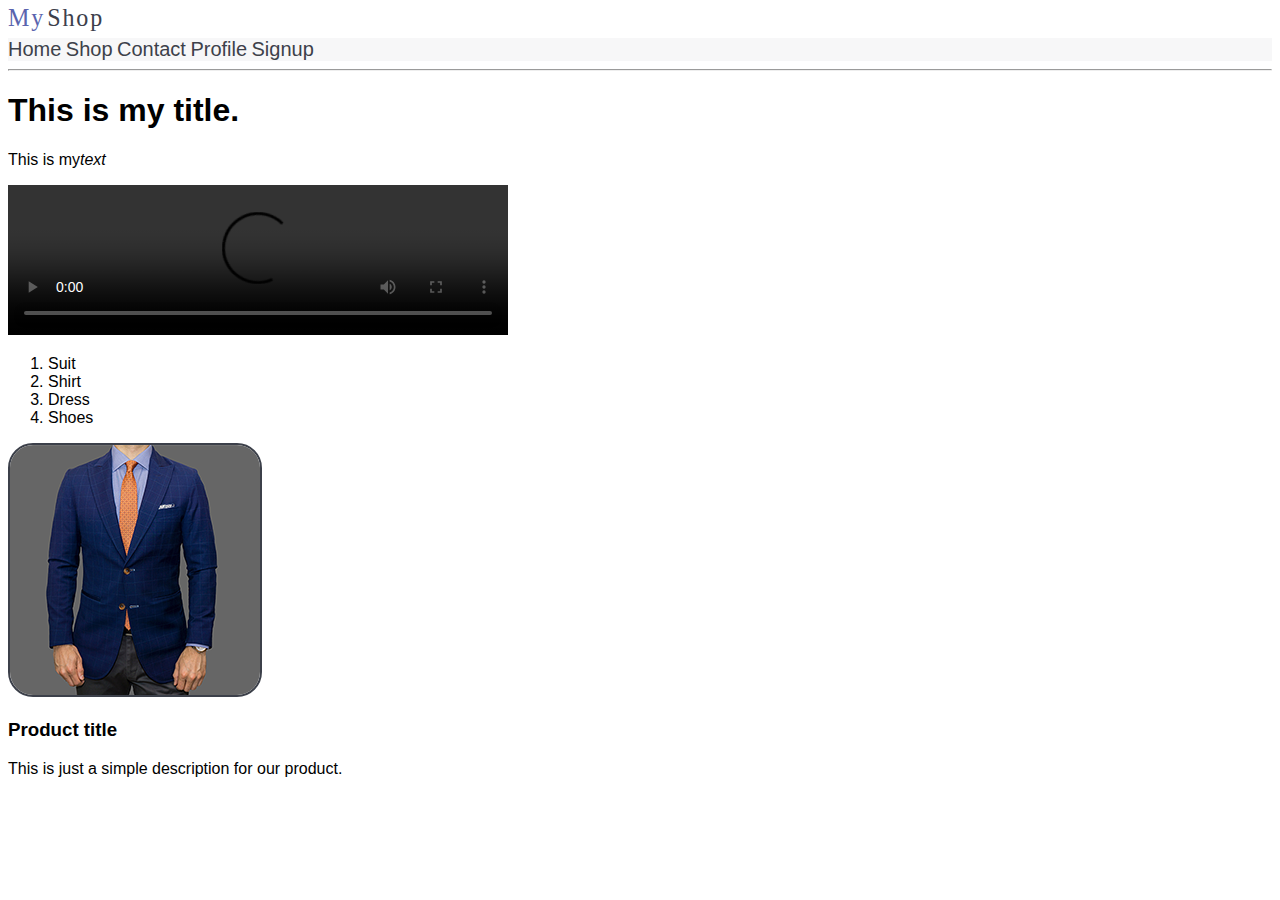
==== MyShop/index.html @ 2d548a77 "Add files via upload" ====
<!DOCTYPE html>
<html>
<head>
    <link rel="stylesheet" href="./style.css">
    <title>My Page</title>
</head>
<body>
    <!-- *************************** header *************************** -->
    <img src="./brand-logo.svg" width="100" alt="myshop logo">
    <nav class="main-nav">
        <a href="index.html">Home</a>
        <a href="shop.html">Shop</a>
        <a href="contact.html">Contact</a>
        <a href="profile.html">Profile</a>
        <a href="signup.html">Signup</a>
    </nav>
    <hr>

    <!-- *************************** main content *************************** -->
    <div>
        <h1>This is my title.</h1>
        <p>This is my<em>text</em></p>
        <video controls width="500px">
            <source src="./intro-video.mp4">
        </video>
    </div>

    <!-- *************************** category *************************** -->
    <ol>
        <li>Suit</li>
        <li>Shirt</li>
        <li>Dress</li>
        <li>Shoes</li>
    </ol>

    <!-- *************************** product card *************************** -->
    <img src="./suit-1.png" class="product-img">
    <h3>Product title</h3>
    <p>This is just a simple description for our product.</p>
</body>

</html>
---- MyShop/style.css ----
body {font-family: Arial, Helvetica, sans-serif;}
/* ------------------ navigation bar style ------------------ */
.main-nav{
    background-color: #F7F7F8;
}
a {
    font-size: 20px;
    color: #3d414a;
    font-family: Arial, Helvetica, sans-serif;
    text-decoration: none;
}

#selected{color: #5762D5;}

/* ------------------ intro section ------------------ */
#intro {
    background-color: #3C404A;
    color: white;
}
.product-img {
    border: solid 2px #3C404A;
    border-radius: 25px;
}
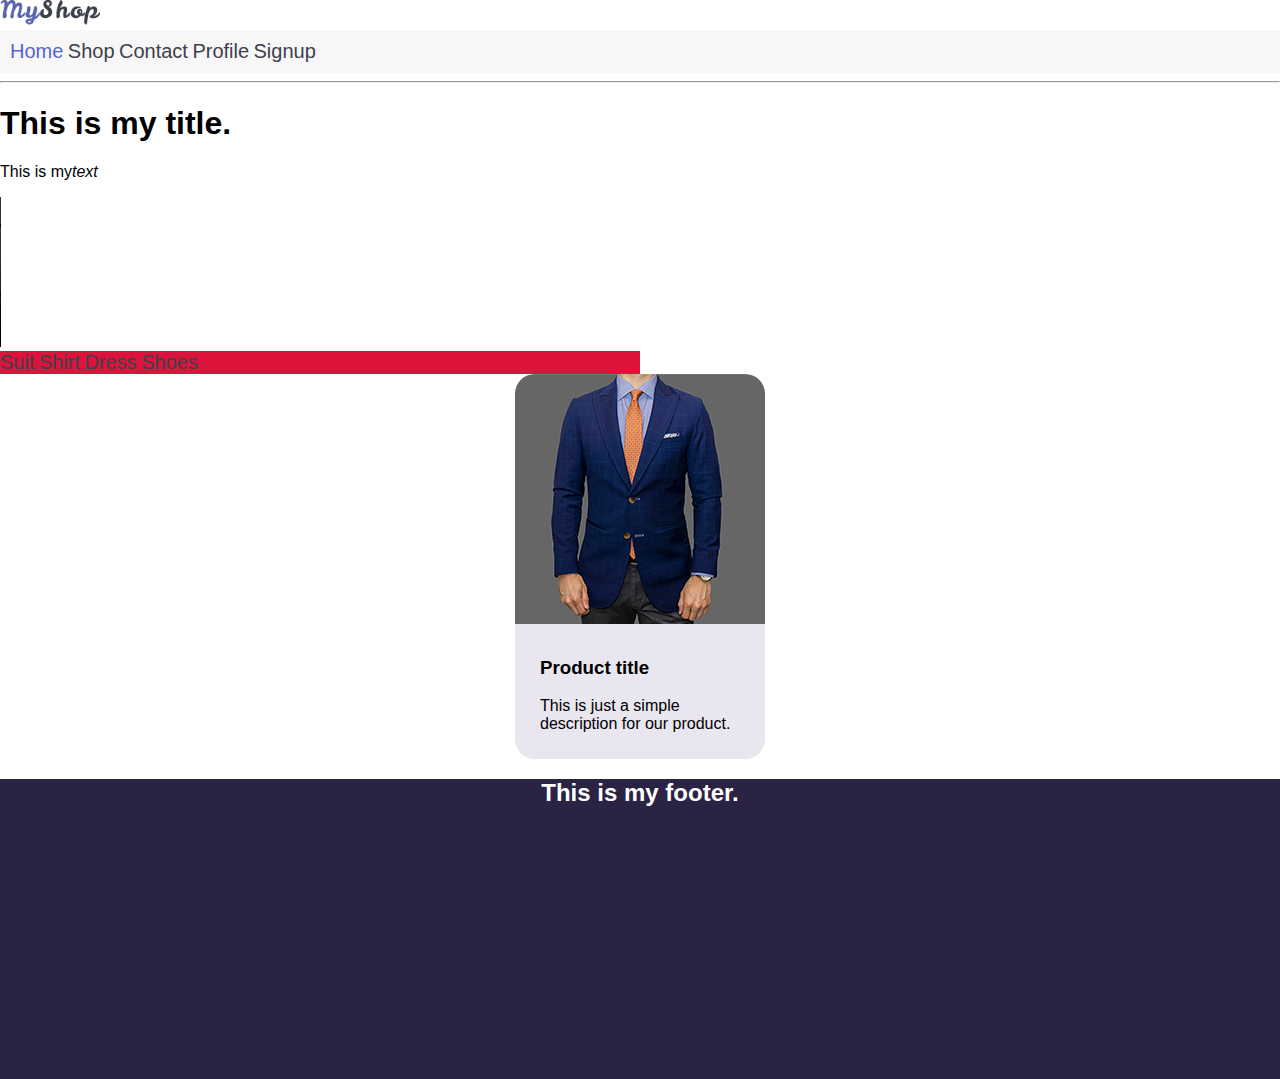
==== commit b82a4404: "Add files via upload" ====
--- a/MyShop/index.html
+++ b/MyShop/index.html
@@ -1,14 +1,15 @@
 <!DOCTYPE html>
 <html>
 <head>
-    <link rel="stylesheet" href="./style.css">
+    <link rel="stylesheet" href="css/style.css">
+    <link rel="icon" type="image/x-icon" href="image/favicon.ico">
     <title>My Page</title>
 </head>
 <body>
     <!-- *************************** header *************************** -->
-    <img src="./brand-logo.svg" width="100" alt="myshop logo">
+    <img src="image/brand-logo.png" width="100" alt="myshop logo">
     <nav class="main-nav">
-        <a href="index.html">Home</a>
+        <a href="index.html" id="selected">Home</a>
         <a href="shop.html">Shop</a>
         <a href="contact.html">Contact</a>
         <a href="profile.html">Profile</a>
@@ -21,22 +22,31 @@
         <h1>This is my title.</h1>
         <p>This is my<em>text</em></p>
         <video controls width="500px">
-            <source src="./intro-video.mp4">
+            <source src="video/intro-video.mp4">
         </video>
     </div>
 
     <!-- *************************** category *************************** -->
-    <ol>
-        <li>Suit</li>
-        <li>Shirt</li>
-        <li>Dress</li>
-        <li>Shoes</li>
-    </ol>
+    <nav id="nav-cat">
+        <a>Suit</a>
+        <a>Shirt</a>
+        <a>Dress</a>
+        <a>Shoes</a>
+    </nav>
 
     <!-- *************************** product card *************************** -->
-    <img src="./suit-1.png" class="product-img">
-    <h3>Product title</h3>
-    <p>This is just a simple description for our product.</p>
+    <div class="product-card">
+        <img src="image/suit-1.png" class="product-img">
+        <div style="padding: 10px 25px">
+            <h3>Product title</h3>
+            <p>This is just a simple description for our product.</p>
+        </div>
+    </div>
+
+    <footer>
+        <h2>This is my footer.</h2>
+    </footer>
+
 </body>
 
 </html>--- a/MyShop/css/style.css
+++ b/MyShop/css/style.css
@@ -0,0 +1,50 @@
+body {
+    font-family: Arial, Helvetica, sans-serif;
+    margin: 0;
+}
+
+/* ------------------ navigation bar style ------------------ */
+.main-nav{
+    background-color: #F7F7F8;
+    padding: 10px;
+}
+a {
+    font-size: 20px;
+    color: #3d414a;
+    text-decoration: none;
+}
+
+#selected{color: #5762D5;}
+
+/* ------------------ intro section ------------------ */
+
+input{ margin: 0 0 10px 0;}
+
+#intro {
+    background-color: #3C404A;
+    color: white;
+}
+
+/* ------------------ Main content ------------------ */
+#nav-cat{
+    background-color: crimson;
+    width: 50%;
+}
+
+.product-card {
+    background-color: #e9e6f0;
+    border-radius: 20px;
+    width: 250px;
+    margin: auto;
+}
+.product-img {
+    border-radius: 20px 20px 0 0;
+}
+
+footer {
+    background-color: #2B2343;
+    height: 300px;
+    width: 100%;
+    color: white;
+    text-align: center;
+}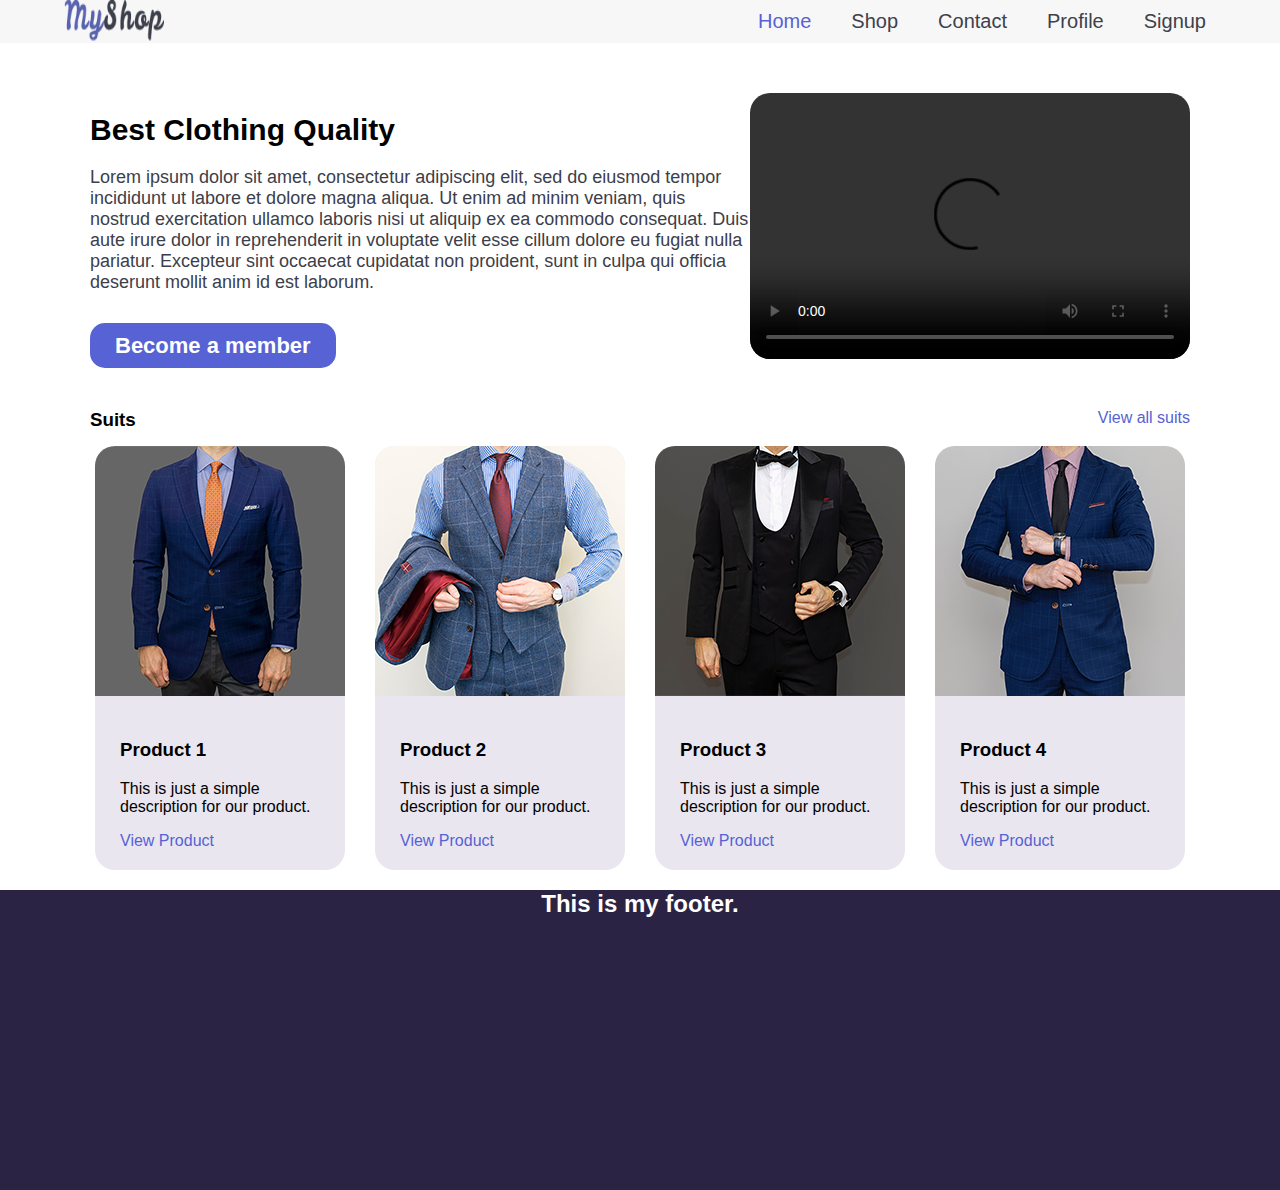
==== commit f7045bd6: "Add files via upload" ====
--- a/MyShop/index.html
+++ b/MyShop/index.html
@@ -7,46 +7,89 @@
 </head>
 <body>
     <!-- *************************** header *************************** -->
-    <img src="image/brand-logo.png" width="100" alt="myshop logo">
-    <nav class="main-nav">
-        <a href="index.html" id="selected">Home</a>
-        <a href="shop.html">Shop</a>
-        <a href="contact.html">Contact</a>
-        <a href="profile.html">Profile</a>
-        <a href="signup.html">Signup</a>
-    </nav>
-    <hr>
+    <header>
+        <img src="image/brand-logo.png" width="100" alt="myshop logo">
+        <nav class="main-nav">
+            <a href="index.html" id="selected">Home</a>
+            <a href="shop.html">Shop</a>
+            <a href="contact.html">Contact</a>
+            <a href="profile.html">Profile</a>
+            <a href="signup.html">Signup</a>
+        </nav>
+    </header>
 
     <!-- *************************** main content *************************** -->
-    <div>
-        <h1>This is my title.</h1>
-        <p>This is my<em>text</em></p>
-        <video controls width="500px">
+    <section id="intro">
+        <div style="width: 60%;">
+            <h1>Best Clothing Quality</h1>
+            <p>Lorem ipsum dolor sit amet, consectetur adipiscing elit, sed do eiusmod tempor incididunt ut labore et dolore magna aliqua. 
+                Ut enim ad minim veniam, quis nostrud exercitation ullamco laboris nisi ut aliquip ex ea commodo consequat. 
+                Duis aute irure dolor in reprehenderit in voluptate velit esse cillum dolore eu fugiat nulla pariatur. 
+                Excepteur sint occaecat cupidatat non proident, sunt in culpa qui officia deserunt mollit anim id est laborum.</p>
+            <a>Become a member</a>
+        </div>
+        
+        <video controls>
             <source src="video/intro-video.mp4">
         </video>
-    </div>
+    </section>
 
-    <!-- *************************** category *************************** -->
+    <!-- *************************** category *************************** --
     <nav id="nav-cat">
         <a>Suit</a>
         <a>Shirt</a>
         <a>Dress</a>
         <a>Shoes</a>
     </nav>
+    -->
 
     <!-- *************************** product card *************************** -->
-    <div class="product-card">
-        <img src="image/suit-1.png" class="product-img">
-        <div style="padding: 10px 25px">
-            <h3>Product title</h3>
-            <p>This is just a simple description for our product.</p>
+    <div class="product-nav">
+        <h3>Suits</h3>
+        <a href="">View all suits</a>
+    </div>
+    <main>
+        <div class="product-card">
+            <img src="image/suit-1.png" class="product-img">
+            <div style="padding: 20px 25px">
+                <h3>Product 1</h3>
+                <p>This is just a simple description for our product.</p>
+                <a href="">View Product</a>
+            </div>
         </div>
-    </div>
-
+    
+        <div class="product-card">
+            <img src="image/suit-2.png" class="product-img">
+            <div style="padding: 20px 25px">
+                <h3>Product 2</h3>
+                <p>This is just a simple description for our product.</p>
+                <a href="">View Product</a>
+            </div>
+        </div>
+    
+        <div class="product-card">
+            <img src="image/suit-3.png" class="product-img">
+            <div style="padding: 20px 25px">
+                <h3>Product 3</h3>
+                <p>This is just a simple description for our product.</p>
+                <a href="">View Product</a>
+            </div>
+        </div>
+    
+        <div class="product-card">
+            <img src="image/suit-4.png" class="product-img">
+            <div style="padding: 20px 25px">
+                <h3>Product 4</h3>
+                <p>This is just a simple description for our product.</p>
+                <a href="">View Product</a>
+            </div>
+        </div>
+    </main>
+   
+    <!-- *************************** footer *************************** -->
     <footer>
         <h2>This is my footer.</h2>
     </footer>
 
 </body>
-
 </html>--- a/MyShop/css/style.css
+++ b/MyShop/css/style.css
@@ -4,38 +4,82 @@
 }
 
 /* ------------------ navigation bar style ------------------ */
+header {
+    display: flex;
+    padding: 0 5%;
+    justify-content: space-between;
+    background-color: #F7F7F8;
+}
 .main-nav{
-    background-color: #F7F7F8;
     padding: 10px;
+    display: flex;
+    column-gap: 40px;
 }
-a {
+.main-nav a {
     font-size: 20px;
     color: #3d414a;
     text-decoration: none;
+    transition-duration: 0.3s;
 }
-
+.main-nav a:hover {
+    color: #FB6376;
+}
 #selected{color: #5762D5;}
 
 /* ------------------ intro section ------------------ */
-
 input{ margin: 0 0 10px 0;}
 
 #intro {
-    background-color: #3C404A;
+    display: flex;
+    width: 1100px;
+    margin: 50px auto;
+    justify-content: space-between;
+}
+#intro h1 { font-size: 30px;}
+#intro p { font-size: 18px; margin-bottom: 40px; color: #3C404A}
+#intro a {
+    background-color: #5762D5;
     color: white;
+    padding: 10px 25px;
+    font-size: 22px;
+    font-weight: bold;
+    border-radius: 15px;
+    transition-duration: 0.3s;
 }
+#intro a:hover { cursor: pointer; background-color: #454fc1;}
+video {
+    width: 40%;
+    border-radius: 20px;
+}
+/* ------------------ Main content ------------------ */
+.product-nav {
+    display: flex;
+    justify-content: space-between;
+    width: 1100px;
+    margin: 15px auto;
+}
+.product-nav h3 { margin: 0;}
 
-/* ------------------ Main content ------------------ */
-#nav-cat{
-    background-color: crimson;
-    width: 50%;
+.product-nav a, main a {
+    color: #5762D5;
+    text-decoration: none;
+    transition-duration: 0.3s;
 }
-
+.product-nav a:hover, main a:hover{
+    color: #FB6376;
+}
+main {
+    display: flex;
+    flex-wrap: wrap;
+    justify-content: center;
+    width: 1100px;
+    margin: auto;
+    gap: 30px 30px;
+}
 .product-card {
     background-color: #e9e6f0;
     border-radius: 20px;
     width: 250px;
-    margin: auto;
 }
 .product-img {
     border-radius: 20px 20px 0 0;
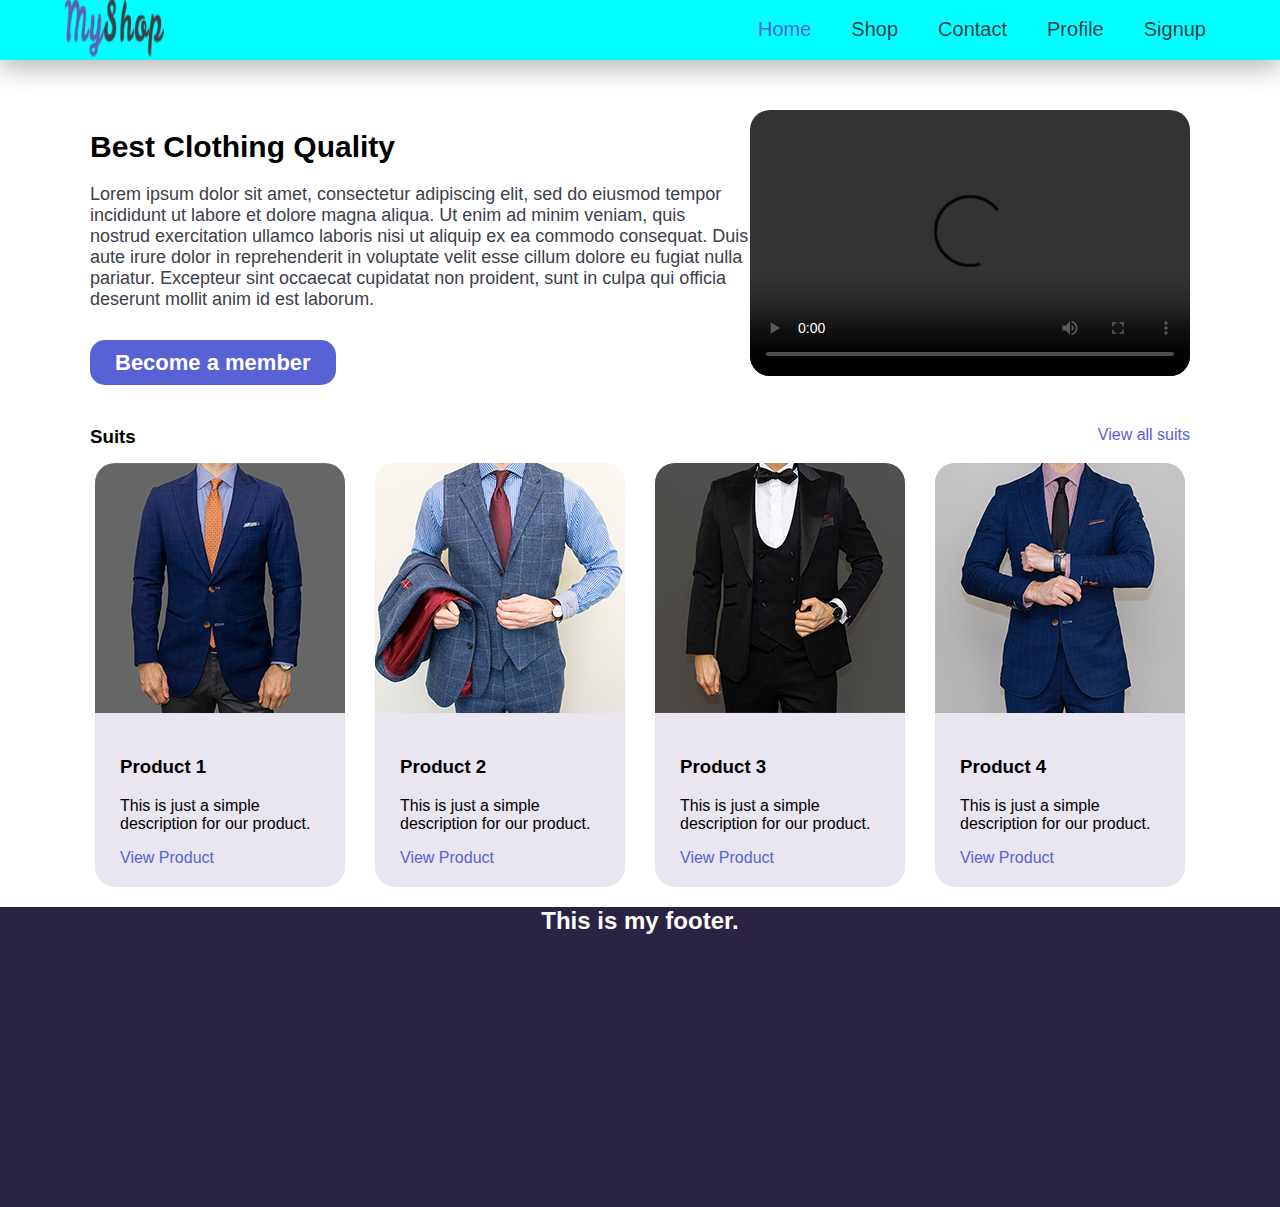
==== commit f2a15cab: "Add files via upload" ====
--- a/MyShop/index.html
+++ b/MyShop/index.html
@@ -46,7 +46,7 @@
     <!-- *************************** product card *************************** -->
     <div class="product-nav">
         <h3>Suits</h3>
-        <a href="">View all suits</a>
+        <a href="suits.html">View all suits</a>
     </div>
     <main>
         <div class="product-card">
--- a/MyShop/css/style.css
+++ b/MyShop/css/style.css
@@ -8,12 +8,15 @@
     display: flex;
     padding: 0 5%;
     justify-content: space-between;
-    background-color: #F7F7F8;
+    background-color: aqua;
+    box-shadow: 0px 10px 25px #00000043;
+    height: 60px;
 }
 .main-nav{
     padding: 10px;
     display: flex;
     column-gap: 40px;
+    padding-top: 18px;
 }
 .main-nav a {
     font-size: 20px;
@@ -91,4 +94,28 @@
     width: 100%;
     color: white;
     text-align: center;
-}+}
+
+/* ------------------ All suits ------------------ */
+#product-con {
+    width: 70%;
+    height: 1260px;
+    margin: 50px auto;
+    background-color: #F7F7F8;
+    display: grid;
+    grid-template-columns: repeat(3, 1fr);
+    gap: 30px;
+}
+.suit {
+    background-color: #FB6376;
+    height: 100%;
+    transition-duration: 0.3s;
+}
+.suit:hover {
+    box-shadow: 10px 10px 25px #00000043;
+}
+.vertical {
+    grid-row: 1/3;
+    grid-column: 3/4;
+}
+
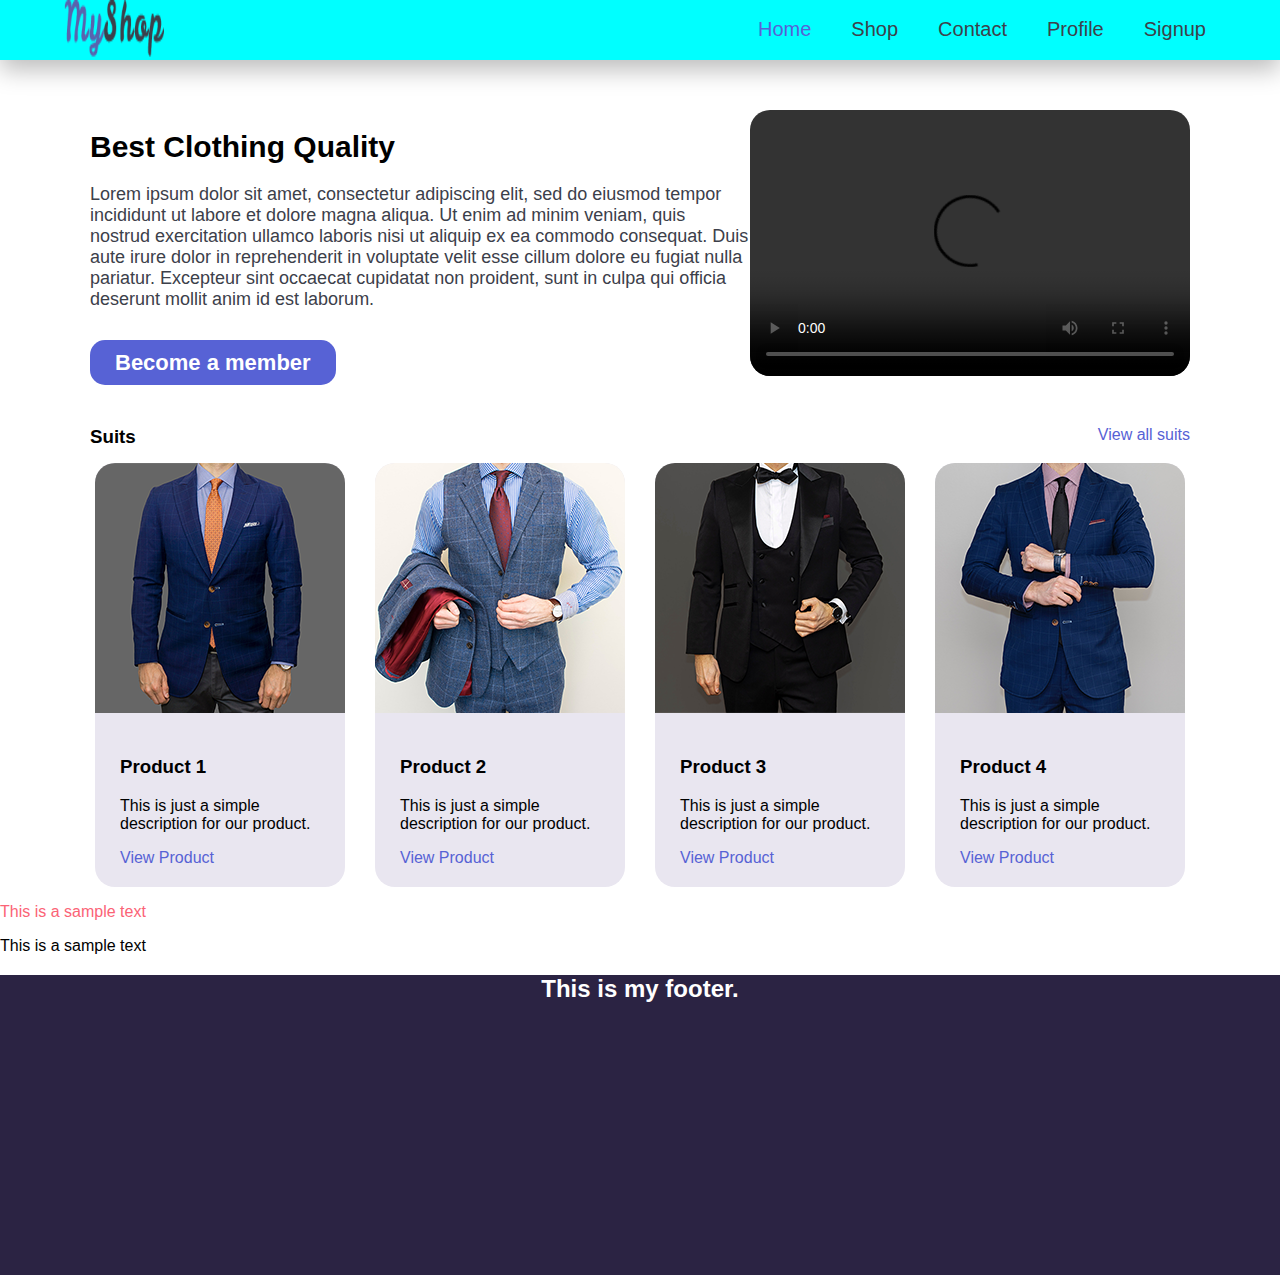
==== commit 85cceffa: "Add files via upload" ====
--- a/MyShop/index.html
+++ b/MyShop/index.html
@@ -85,6 +85,12 @@
             </div>
         </div>
     </main>
+    <div id="final-ele">
+        <aside>
+            <div class="title"><p>This is a sample text</p></div>
+            <div class="text"><p>This is a sample text</p></div>    
+        </aside>   
+    </div>
    
     <!-- *************************** footer *************************** -->
     <footer>
--- a/MyShop/css/style.css
+++ b/MyShop/css/style.css
@@ -119,3 +119,4 @@
     grid-column: 3/4;
 }
 
+#final-ele aside .title, #final-ele h5, #final-ele aside .title{color: #FB6376;}
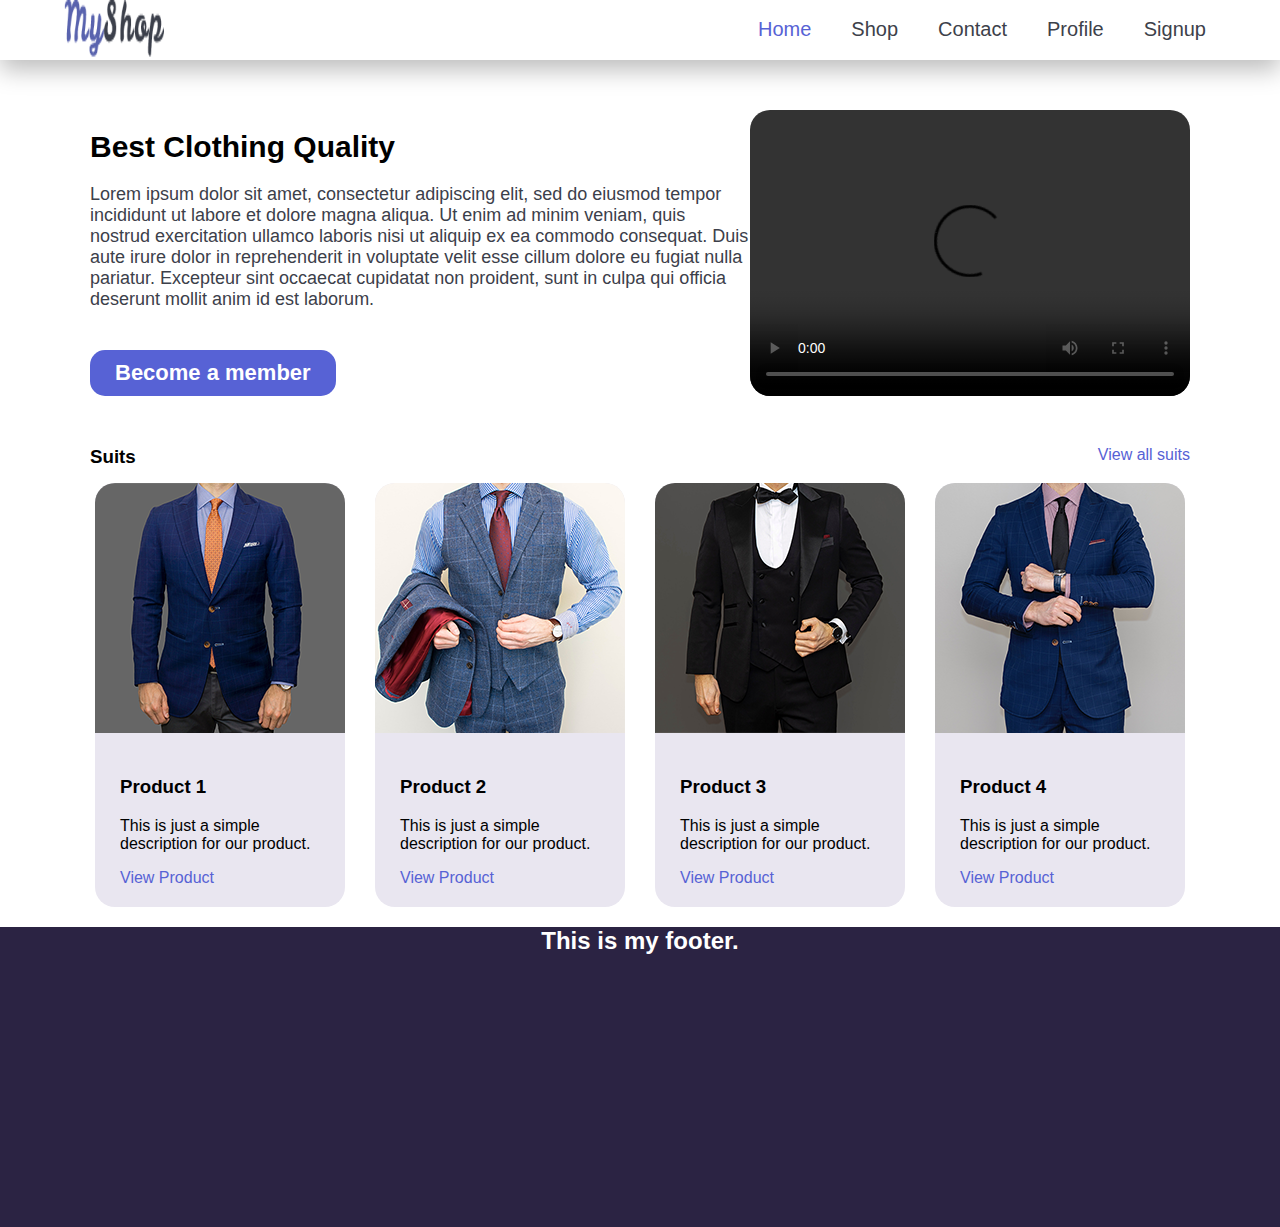
==== commit 517193e4: "Add files via upload" ====
--- a/MyShop/index.html
+++ b/MyShop/index.html
@@ -85,13 +85,7 @@
             </div>
         </div>
     </main>
-    <div id="final-ele">
-        <aside>
-            <div class="title"><p>This is a sample text</p></div>
-            <div class="text"><p>This is a sample text</p></div>    
-        </aside>   
-    </div>
-   
+      
     <!-- *************************** footer *************************** -->
     <footer>
         <h2>This is my footer.</h2>
--- a/MyShop/css/style.css
+++ b/MyShop/css/style.css
@@ -8,7 +8,7 @@
     display: flex;
     padding: 0 5%;
     justify-content: space-between;
-    background-color: aqua;
+    background-color: white;
     box-shadow: 0px 10px 25px #00000043;
     height: 60px;
 }
@@ -48,6 +48,13 @@
     font-weight: bold;
     border-radius: 15px;
     transition-duration: 0.3s;
+    display: block;
+    width: fit-content;
+    animation: slide-up ls;
+}
+@keyframes slide-up{
+    0%{transform: translateY(40px); opacity: 0%;}
+    100%{transform: translateY(0px); opacity: 100%;}
 }
 #intro a:hover { cursor: pointer; background-color: #454fc1;}
 video {
@@ -98,10 +105,9 @@
 
 /* ------------------ All suits ------------------ */
 #product-con {
-    width: 70%;
+    width: 1260px;
     height: 1260px;
     margin: 50px auto;
-    background-color: #F7F7F8;
     display: grid;
     grid-template-columns: repeat(3, 1fr);
     gap: 30px;
@@ -113,10 +119,13 @@
 }
 .suit:hover {
     box-shadow: 10px 10px 25px #00000043;
+    cursor: pointer;
 }
 .vertical {
     grid-row: 1/3;
     grid-column: 3/4;
 }
 
-#final-ele aside .title, #final-ele h5, #final-ele aside .title{color: #FB6376;}
+@media (max-width:1150px){
+    #intro h1 { font-size: 20px; color: #454fc1;}
+}
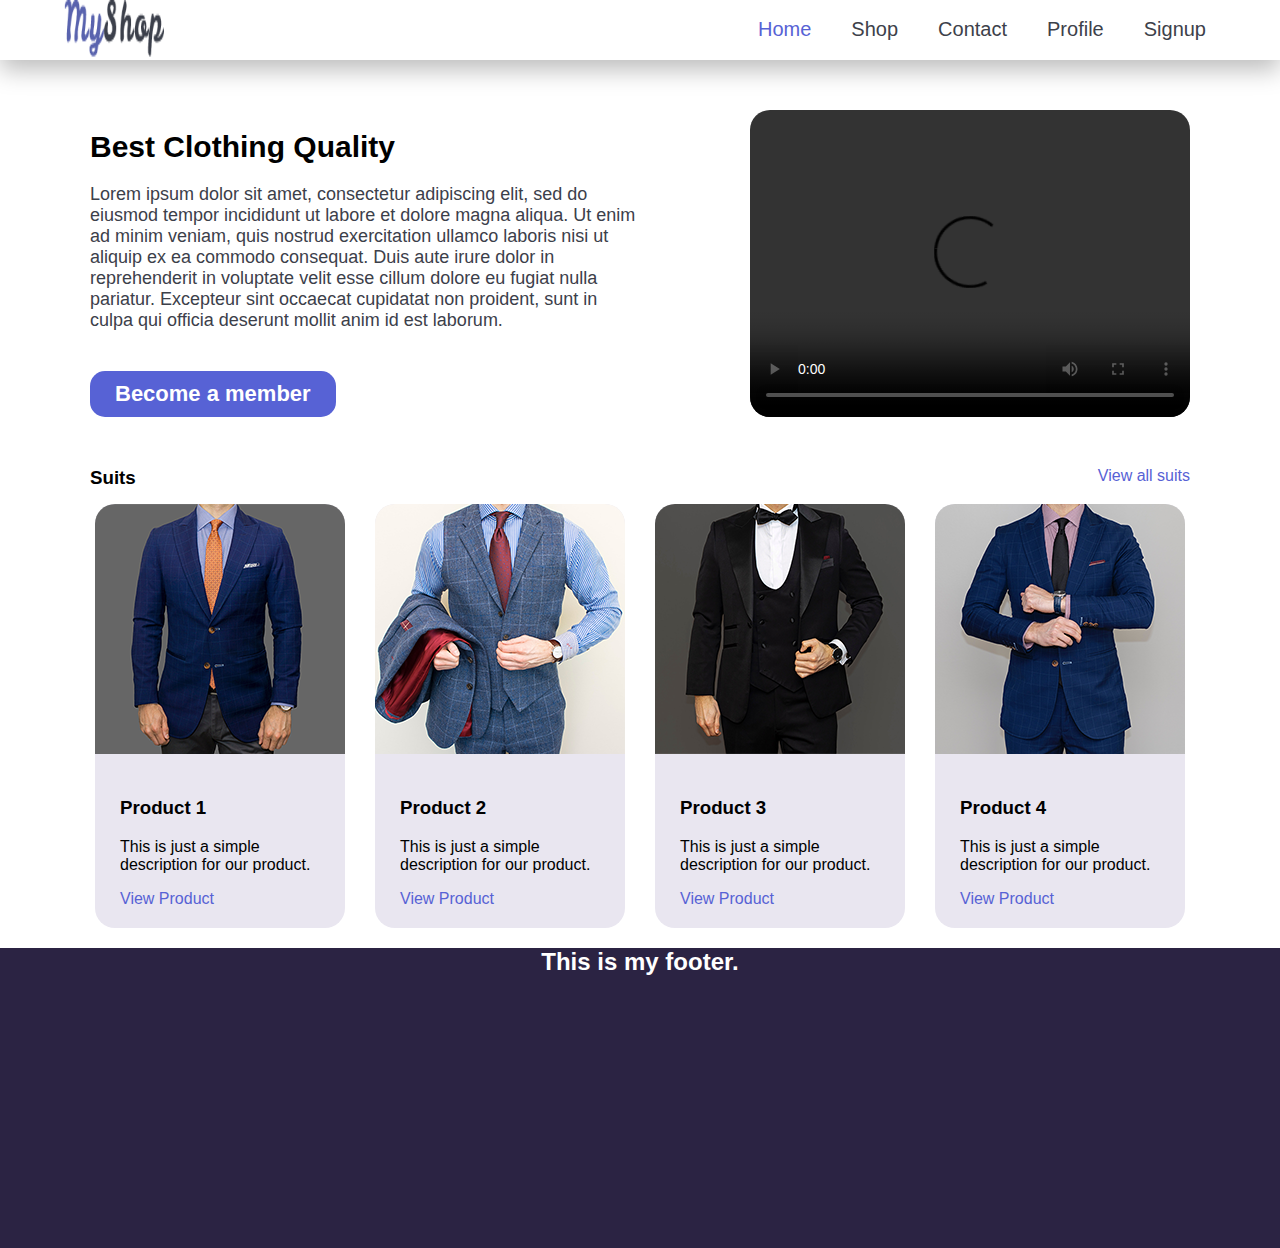
==== commit 8c196598: "Add files via upload" ====
--- a/MyShop/index.html
+++ b/MyShop/index.html
@@ -3,6 +3,7 @@
 <head>
     <link rel="stylesheet" href="css/style.css">
     <link rel="icon" type="image/x-icon" href="image/favicon.ico">
+    <script type="text/javascript" src="index.js"></script>
     <title>My Page</title>
 </head>
 <body>
@@ -20,7 +21,7 @@
 
     <!-- *************************** main content *************************** -->
     <section id="intro">
-        <div style="width: 60%;">
+        <div style="width: 50%;">
             <h1>Best Clothing Quality</h1>
             <p>Lorem ipsum dolor sit amet, consectetur adipiscing elit, sed do eiusmod tempor incididunt ut labore et dolore magna aliqua. 
                 Ut enim ad minim veniam, quis nostrud exercitation ullamco laboris nisi ut aliquip ex ea commodo consequat. 
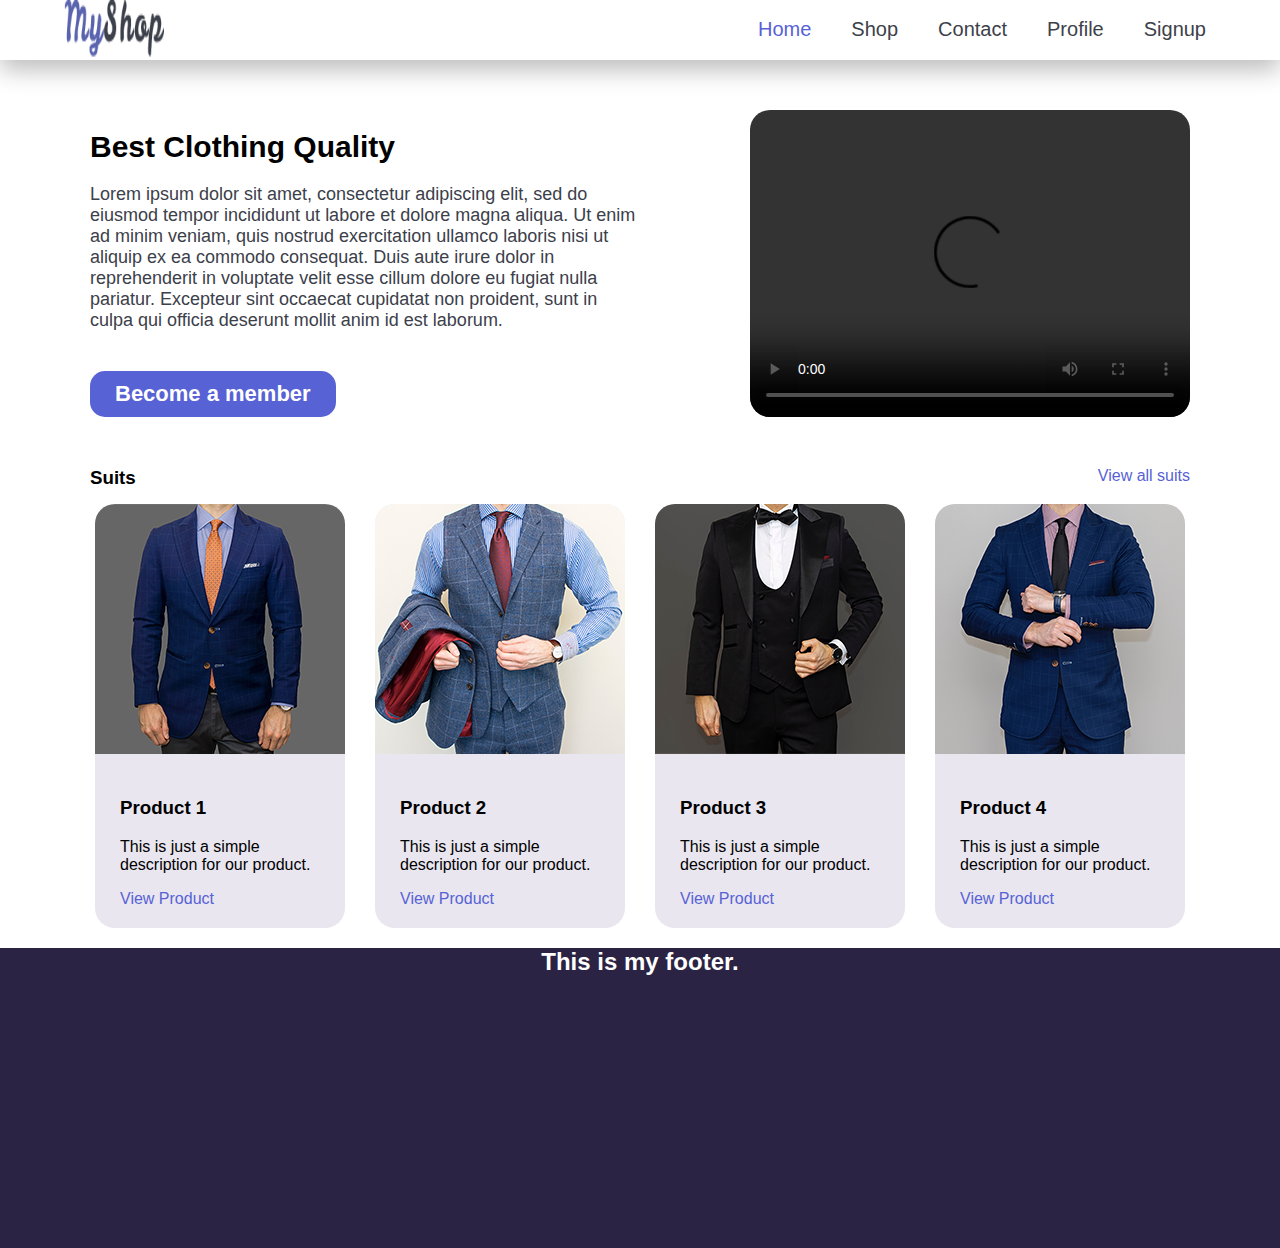
==== commit 68f783ee: "Add files via upload" ====
--- a/MyShop/index.html
+++ b/MyShop/index.html
@@ -27,7 +27,7 @@
                 Ut enim ad minim veniam, quis nostrud exercitation ullamco laboris nisi ut aliquip ex ea commodo consequat. 
                 Duis aute irure dolor in reprehenderit in voluptate velit esse cillum dolore eu fugiat nulla pariatur. 
                 Excepteur sint occaecat cupidatat non proident, sunt in culpa qui officia deserunt mollit anim id est laborum.</p>
-            <a>Become a member</a>
+            <a onclick="becomeMember()">Become a member</a>
         </div>
         
         <video controls>
